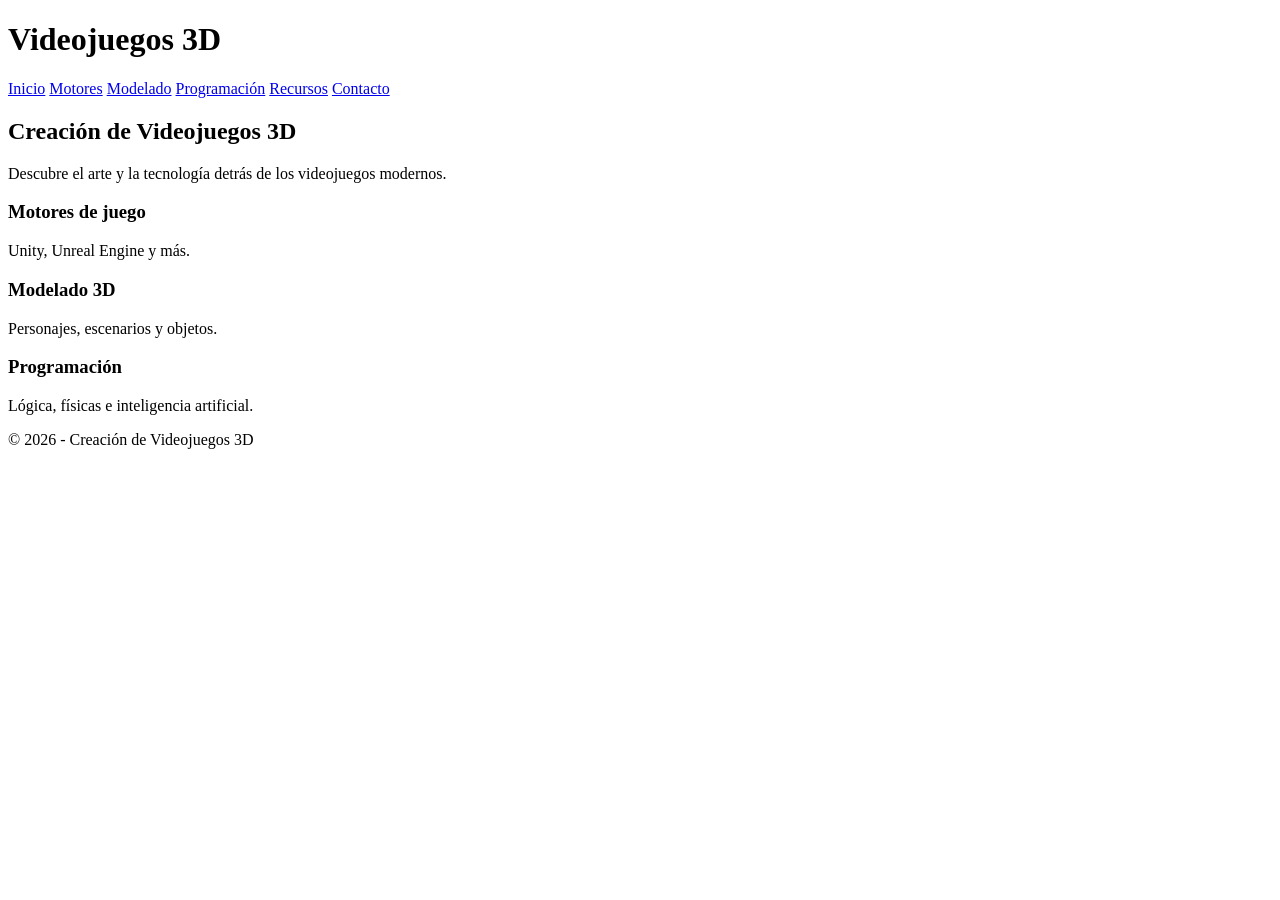
==== index.html @ 68f27327 "Add files via upload" ====
<!DOCTYPE html>
<html lang="es">
<head>
    <meta charset="UTF-8">
    <title>Creación de Videojuegos 3D</title>
    <link rel="stylesheet" href="https://gamecraft3d.gamer.gd/styles.css">
</head>
<body>

<header class="header">
    <h1>Videojuegos 3D</h1>
    <nav>
        <a href="https://gamecraft3d.gamer.gd/index.html">Inicio</a>
        <a href="https://gamecraft3d.gamer.gd/motores.html">Motores</a>
        <a href="https://gamecraft3d.gamer.gd/modelado.html">Modelado</a>
        <a href="https://gamecraft3d.gamer.gd/programacion.html">Programación</a>
        <a href="https://gamecraft3d.gamer.gd/recursos.html">Recursos</a>
        <a href="https://gamecraft3d.gamer.gd/contacto.html">Contacto</a>
    </nav>
</header>

<section class="hero">
    <h2>Creación de Videojuegos 3D</h2>
    <p>Descubre el arte y la tecnología detrás de los videojuegos modernos.</p>
</section>

<section class="contenedor">
    <div class="card">
        <h3>Motores de juego</h3>
        <p>Unity, Unreal Engine y más.</p>
    </div>

    <div class="card">
        <h3>Modelado 3D</h3>
        <p>Personajes, escenarios y objetos.</p>
    </div>

    <div class="card">
        <h3>Programación</h3>
        <p>Lógica, físicas e inteligencia artificial.</p>
    </div>
</section>

<footer>
    <p>© 2026 - Creación de Videojuegos 3D</p>
</footer>

</body>
</html>
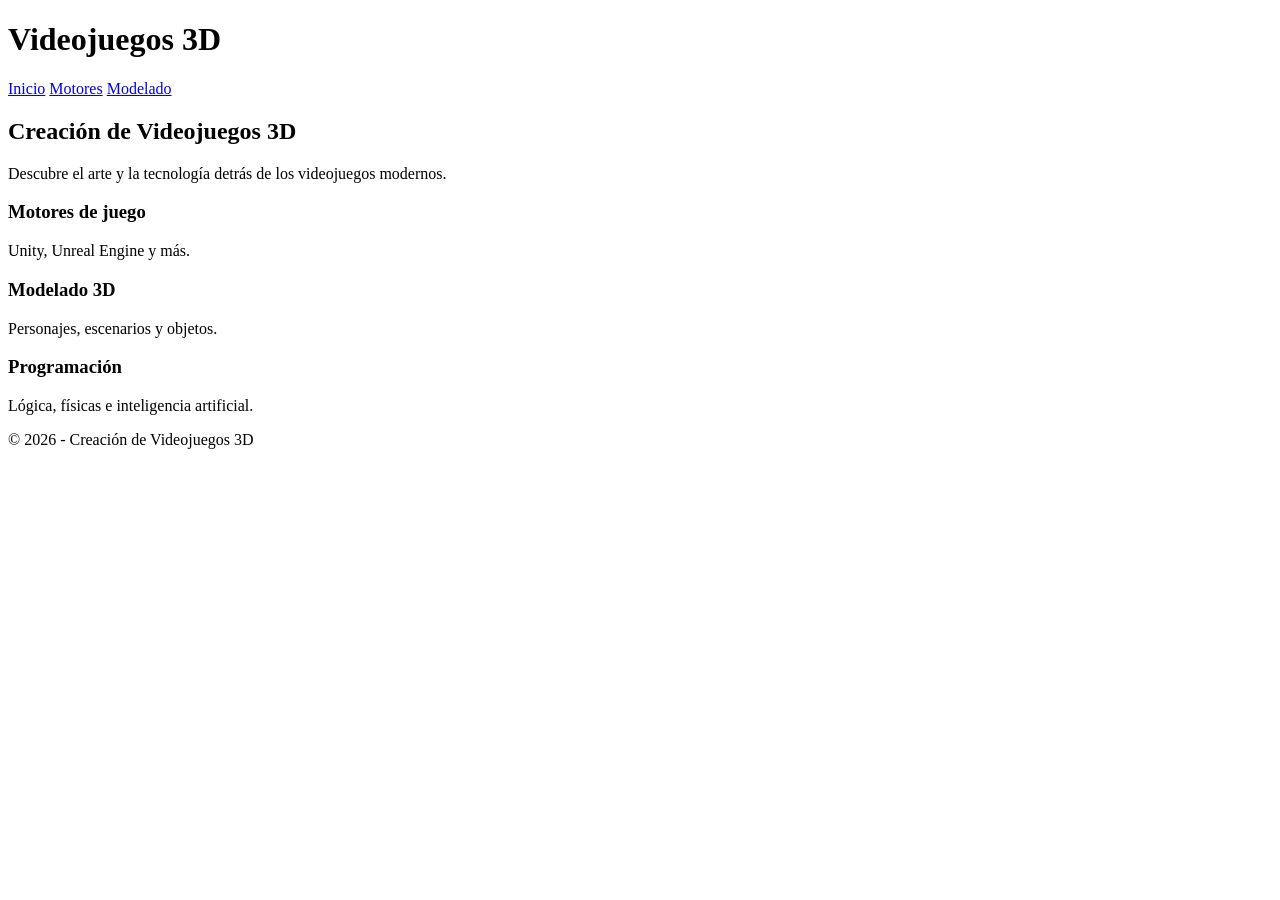
==== commit 39e08e90: "Update index.html" ====
--- a/index.html
+++ b/index.html
@@ -10,12 +10,9 @@
 <header class="header">
     <h1>Videojuegos 3D</h1>
     <nav>
-        <a href="https://gamecraft3d.gamer.gd/index.html">Inicio</a>
-        <a href="https://gamecraft3d.gamer.gd/motores.html">Motores</a>
-        <a href="https://gamecraft3d.gamer.gd/modelado.html">Modelado</a>
-        <a href="https://gamecraft3d.gamer.gd/programacion.html">Programación</a>
-        <a href="https://gamecraft3d.gamer.gd/recursos.html">Recursos</a>
-        <a href="https://gamecraft3d.gamer.gd/contacto.html">Contacto</a>
+<a href="https://tuusuario.github.io/gamecraft3d/index.html">Inicio</a>
+<a href="https://tuusuario.github.io/gamecraft3d/motores.html">Motores</a>
+<a href="https://tuusuario.github.io/gamecraft3d/modelado.html">Modelado</a>
     </nav>
 </header>
 
@@ -46,4 +43,4 @@
 </footer>
 
 </body>
-</html>+</html>
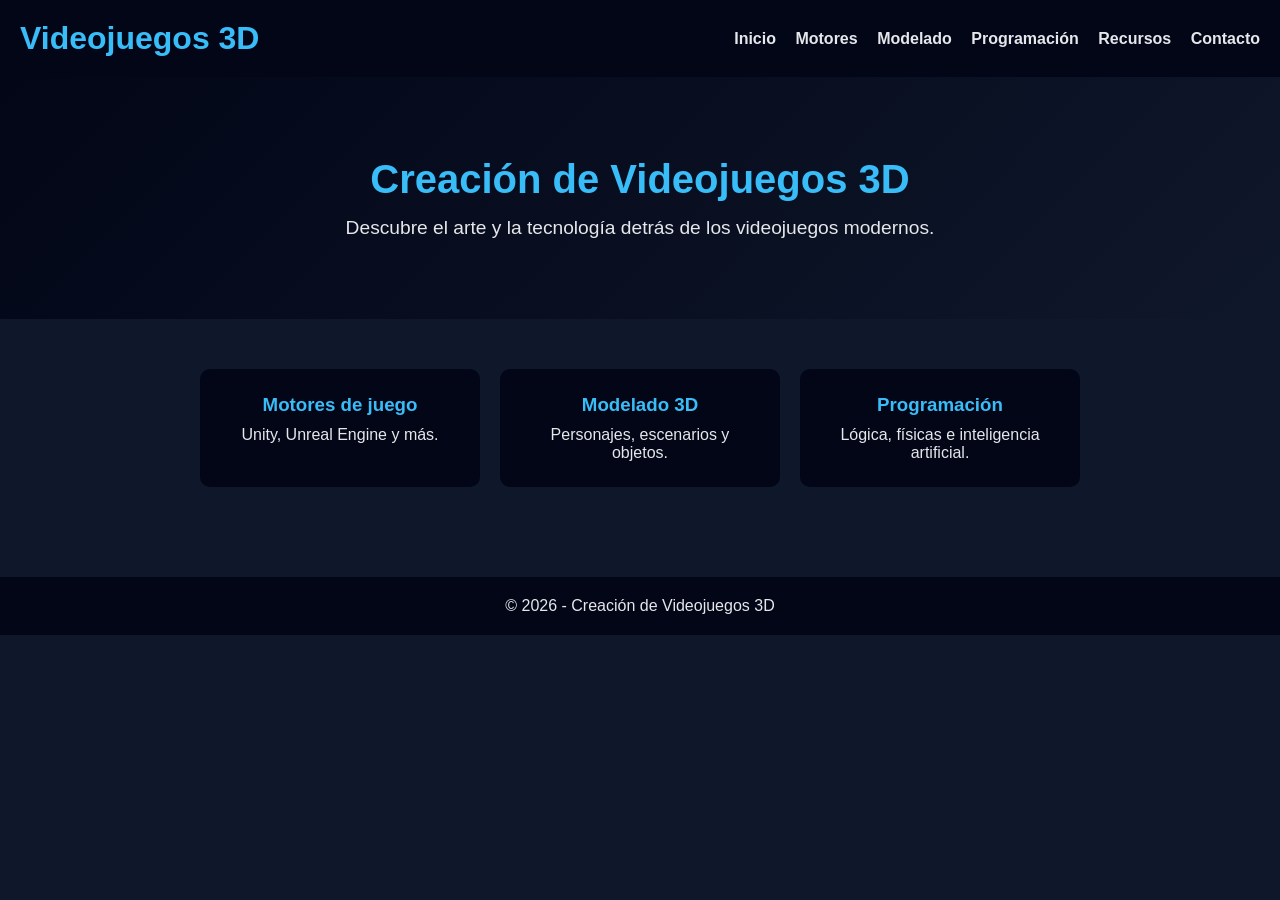
==== commit 31da950e: "Update index.html" ====
--- a/index.html
+++ b/index.html
@@ -3,16 +3,19 @@
 <head>
     <meta charset="UTF-8">
     <title>Creación de Videojuegos 3D</title>
-    <link rel="stylesheet" href="https://gamecraft3d.gamer.gd/styles.css">
+    <link rel="stylesheet" href="styles.css">
 </head>
 <body>
 
 <header class="header">
     <h1>Videojuegos 3D</h1>
     <nav>
-<a href="https://tuusuario.github.io/gamecraft3d/index.html">Inicio</a>
-<a href="https://tuusuario.github.io/gamecraft3d/motores.html">Motores</a>
-<a href="https://tuusuario.github.io/gamecraft3d/modelado.html">Modelado</a>
+        <a href="index.html" onclick="reproducirSonido(event,'index.html')">Inicio</a>
+        <a href="motores.html" onclick="reproducirSonido(event,'motores.html')">Motores</a>
+        <a href="modelado.html" onclick="reproducirSonido(event,'modelado.html')">Modelado</a>
+        <a href="programacion.html" onclick="reproducirSonido(event,'programacion.html')">Programación</a>
+        <a href="recursos.html" onclick="reproducirSonido(event,'recursos.html')">Recursos</a>
+        <a href="contacto.html" onclick="reproducirSonido(event,'contacto.html')">Contacto</a>
     </nav>
 </header>
 
@@ -42,5 +45,22 @@
     <p>© 2026 - Creación de Videojuegos 3D</p>
 </footer>
 
+<audio id="sonidoClick" src="click.mp3"></audio>
+
+<script>
+function reproducirSonido(event, destino) {
+    event.preventDefault();
+
+    document.body.classList.add("fade-out");
+
+    const audio = document.getElementById("sonidoClick");
+    if (audio) audio.play().catch(()=>{});
+
+    setTimeout(() => {
+        window.location.href = destino;
+    }, 400);
+}
+</script>
+
 </body>
 </html>
--- a/styles.css
+++ b/styles.css
@@ -0,0 +1,97 @@
+* {
+    margin: 0;
+    padding: 0;
+    box-sizing: border-box;
+    font-family: Arial, Helvetica, sans-serif;
+}
+
+/* Fade-in al cargar la página */
+body {
+    background-color: #0f172a;
+    color: #e5e7eb;
+    opacity: 0;
+    animation: fadeIn 0.6s forwards;
+}
+
+/* Animación */
+@keyframes fadeIn {
+    to { opacity: 1; }
+}
+
+/* Header */
+.header {
+    background-color: #020617;
+    padding: 20px;
+    display: flex;
+    justify-content: space-between;
+    align-items: center;
+}
+
+.header h1 {
+    color: #38bdf8;
+}
+
+nav a {
+    color: #e5e7eb;
+    text-decoration: none;
+    margin-left: 15px;
+    font-weight: bold;
+    transition: color 0.3s;
+}
+
+nav a:hover {
+    color: #38bdf8;
+}
+
+/* Hero */
+.hero {
+    text-align: center;
+    padding: 80px 20px;
+    background: linear-gradient(135deg, #020617, #0f172a);
+}
+
+.hero h2 {
+    font-size: 2.5rem;
+    color: #38bdf8;
+}
+
+.hero p {
+    margin-top: 15px;
+    font-size: 1.2rem;
+}
+
+/* Contenedor de cards */
+.contenedor {
+    display: flex;
+    gap: 20px;
+    padding: 50px;
+    justify-content: center;
+    flex-wrap: wrap;
+}
+
+.card {
+    background-color: #020617;
+    border-radius: 10px;
+    padding: 25px;
+    width: 280px;
+    text-align: center;
+    transition: transform 0.3s, background-color 0.3s;
+}
+
+.card:hover {
+    transform: translateY(-10px);
+    background-color: #111827;
+}
+
+.card h3 {
+    color: #38bdf8;
+    margin-bottom: 10px;
+}
+
+/* Footer */
+footer {
+    text-align: center;
+    padding: 20px;
+    background-color: #020617;
+    margin-top: 40px;
+}
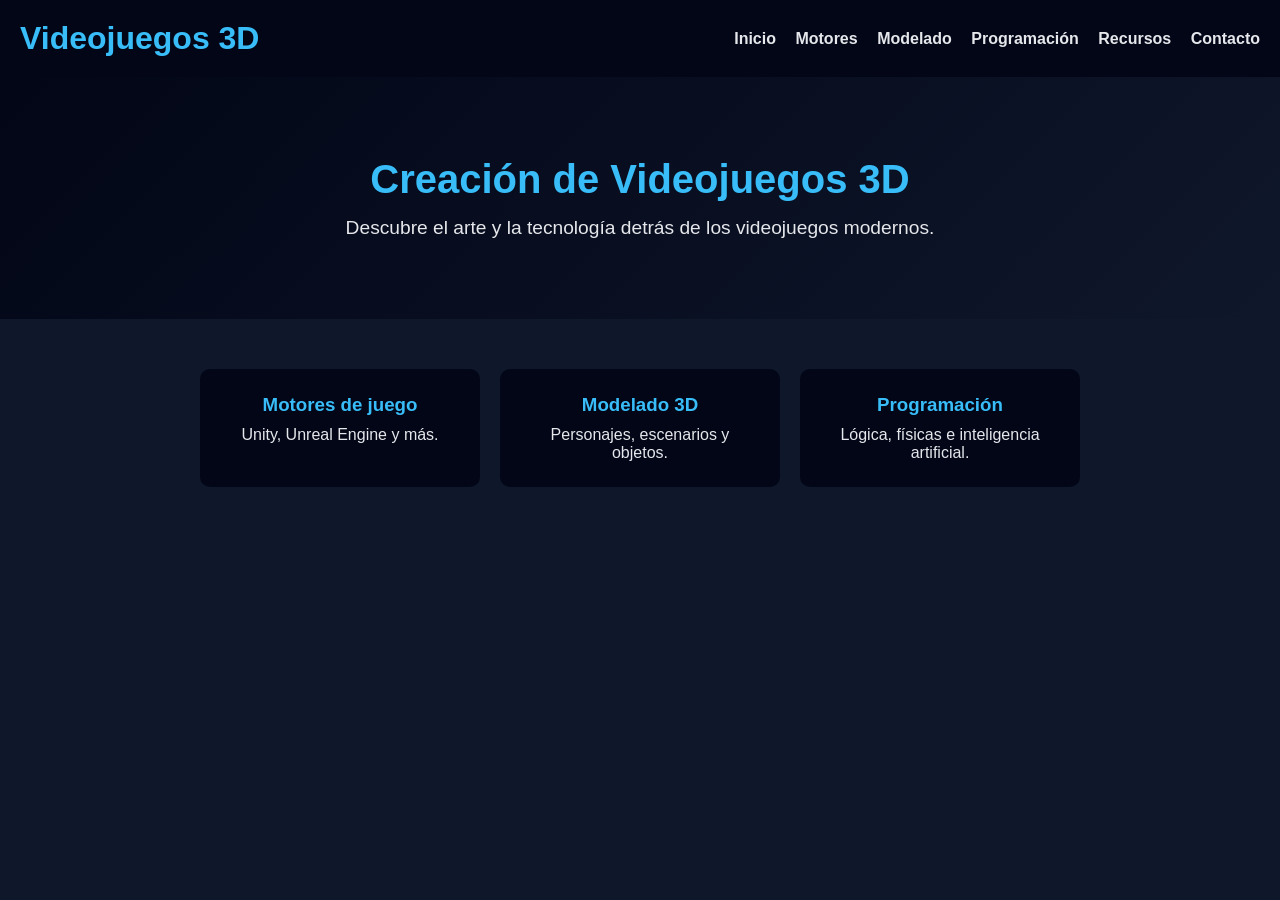
==== commit 3f515264: "Remove footer from index.html Removed footer section from the HTML." ====
--- a/index.html
+++ b/index.html
@@ -40,12 +40,7 @@
         <p>Lógica, físicas e inteligencia artificial.</p>
     </div>
 </section>
-
-<footer>
-    <p>© 2026 - Creación de Videojuegos 3D</p>
-</footer>
-
-<audio id="sonidoClick" src="click.mp3"></audio>
+<audio id="sonidoClick" src="media/click.mp3"></audio>
 
 <script>
 function reproducirSonido(event, destino) {
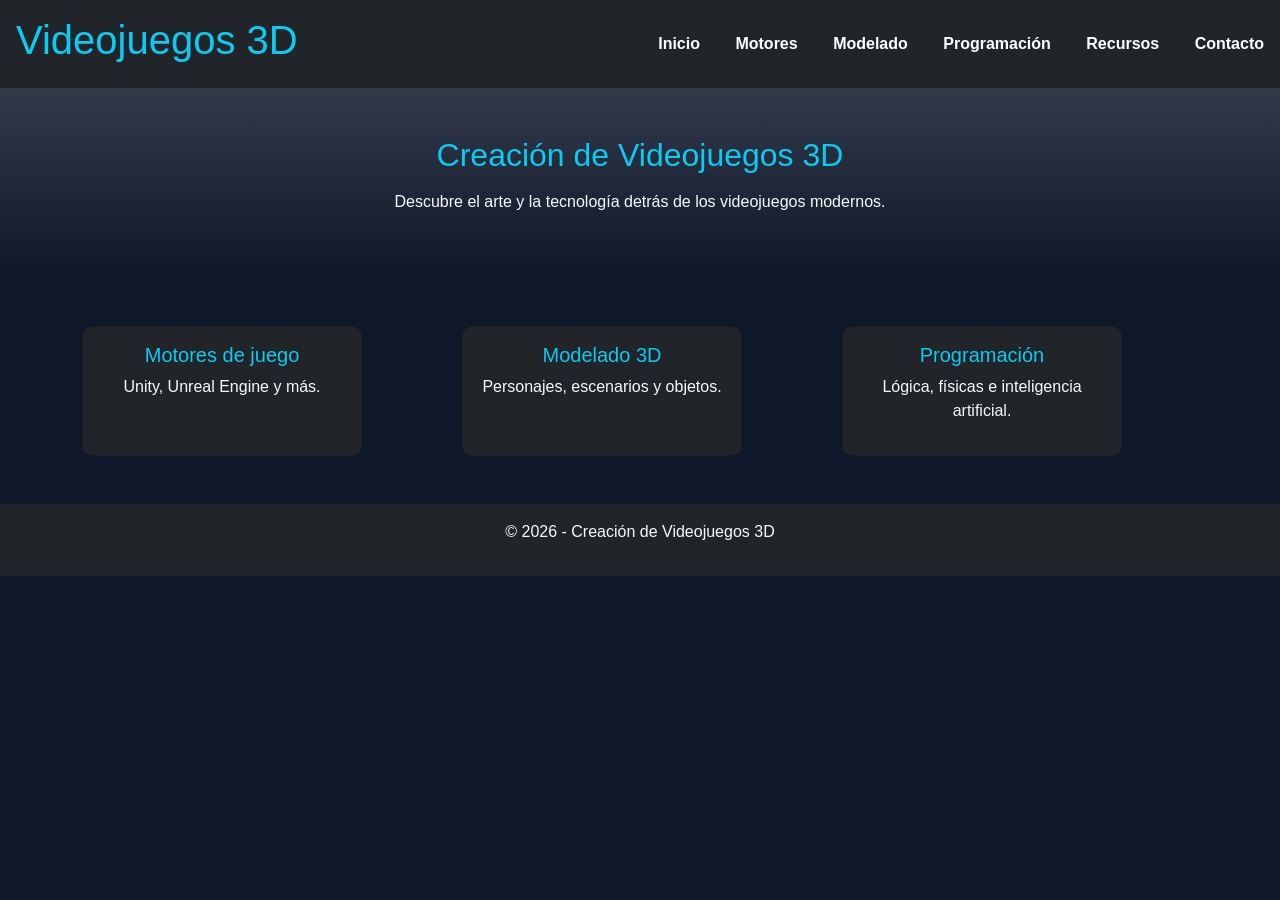
==== commit 2e7648ba: "Enhance HTML structure with Bootstrap styling" ====
--- a/index.html
+++ b/index.html
@@ -3,49 +3,65 @@
 <head>
     <meta charset="UTF-8">
     <title>Creación de Videojuegos 3D</title>
+    <!-- Bootstrap CSS -->
+    <link href="https://cdn.jsdelivr.net/npm/bootstrap@5.3.2/dist/css/bootstrap.min.css" rel="stylesheet">
+    <!-- Tu CSS -->
     <link rel="stylesheet" href="styles.css">
 </head>
 <body>
 
-<header class="header">
-    <h1>Videojuegos 3D</h1>
+<header class="header p-3 bg-dark d-flex justify-content-between align-items-center">
+    <h1 class="text-info">Videojuegos 3D</h1>
     <nav>
-        <a href="index.html" onclick="reproducirSonido(event,'index.html')">Inicio</a>
-        <a href="motores.html" onclick="reproducirSonido(event,'motores.html')">Motores</a>
-        <a href="modelado.html" onclick="reproducirSonido(event,'modelado.html')">Modelado</a>
-        <a href="programacion.html" onclick="reproducirSonido(event,'programacion.html')">Programación</a>
-        <a href="recursos.html" onclick="reproducirSonido(event,'recursos.html')">Recursos</a>
-        <a href="contacto.html" onclick="reproducirSonido(event,'contacto.html')">Contacto</a>
+        <a href="index.html" class="text-white fw-bold me-3" onclick="reproducirSonido(event,'index.html')">Inicio</a>
+        <a href="motores.html" class="text-white fw-bold me-3" onclick="reproducirSonido(event,'motores.html')">Motores</a>
+        <a href="modelado.html" class="text-white fw-bold me-3" onclick="reproducirSonido(event,'modelado.html')">Modelado</a>
+        <a href="programacion.html" class="text-white fw-bold me-3" onclick="reproducirSonido(event,'programacion.html')">Programación</a>
+        <a href="recursos.html" class="text-white fw-bold me-3" onclick="reproducirSonido(event,'recursos.html')">Recursos</a>
+        <a href="contacto.html" class="text-white fw-bold" onclick="reproducirSonido(event,'contacto.html')">Contacto</a>
     </nav>
 </header>
-
-<section class="hero">
-    <h2>Creación de Videojuegos 3D</h2>
-    <p>Descubre el arte y la tecnología detrás de los videojuegos modernos.</p>
+<section class="text-center py-5 bg-gradient" style="background: linear-gradient(135deg,#0f172a,#020617);">
+    <h2 class="text-info mb-3">Creación de Videojuegos 3D</h2>
+    <p class="text-light">Descubre el arte y la tecnología detrás de los videojuegos modernos.</p>
 </section>
 
-<section class="contenedor">
-    <div class="card">
-        <h3>Motores de juego</h3>
-        <p>Unity, Unreal Engine y más.</p>
-    </div>
+<section class="container py-5">
+ <div class="row g-4">
 
-    <div class="card">
-        <h3>Modelado 3D</h3>
-        <p>Personajes, escenarios y objetos.</p>
-    </div>
+ <div class="col-lg-4 col-md-6 col-sm-12">
+ <div class="card bg-dark text-light h-100 text-center p-3">
+ <h5 class="text-info">Motores de juego</h5>
+ <p>Unity, Unreal Engine y más.</p>
+ </div>
+ </div>
 
-    <div class="card">
-        <h3>Programación</h3>
-        <p>Lógica, físicas e inteligencia artificial.</p>
-    </div>
+ <div class="col-lg-4 col-md-6 col-sm-12">
+ <div class="card bg-dark text-light h-100 text-center p-3">
+ <h5 class="text-info">Modelado 3D</h5>
+ <p>Personajes, escenarios y objetos.</p>
+ </div>
+ </div>
+
+ <div class="col-lg-4 col-md-6 col-sm-12">
+ <div class="card bg-dark text-light h-100 text-center p-3">
+ <h5 class="text-info">Programación</h5>
+ <p>Lógica, físicas e inteligencia artificial.</p>
+ </div>
+ </div>
+
+ </div>
 </section>
+
+<footer class="text-center py-3 bg-dark text-light">
+    <p>© 2026 - Creación de Videojuegos 3D</p>
+</footer>
+
 <audio id="sonidoClick" src="media/click.mp3"></audio>
 
 <script>
 function reproducirSonido(event, destino) {
     event.preventDefault();
-
     document.body.classList.add("fade-out");
 
     const audio = document.getElementById("sonidoClick");
@@ -57,5 +73,7 @@
 }
 </script>
 
+<script src="https://cdn.jsdelivr.net/npm/bootstrap@5.3.2/dist/js/bootstrap.bundle.min.js"></script>
+
 </body>
 </html>
--- a/styles.css
+++ b/styles.css
@@ -4,21 +4,16 @@
     box-sizing: border-box;
     font-family: Arial, Helvetica, sans-serif;
 }
-
-/* Fade-in al cargar la página */
 body {
     background-color: #0f172a;
     color: #e5e7eb;
     opacity: 0;
     animation: fadeIn 0.6s forwards;
 }
-
-/* Animación */
 @keyframes fadeIn {
     to { opacity: 1; }
 }
 
-/* Header */
 .header {
     background-color: #020617;
     padding: 20px;
@@ -43,7 +38,6 @@
     color: #38bdf8;
 }
 
-/* Hero */
 .hero {
     text-align: center;
     padding: 80px 20px;
@@ -60,7 +54,6 @@
     font-size: 1.2rem;
 }
 
-/* Contenedor de cards */
 .contenedor {
     display: flex;
     gap: 20px;
@@ -87,11 +80,6 @@
     color: #38bdf8;
     margin-bottom: 10px;
 }
-
-/* Footer */
-footer {
-    text-align: center;
-    padding: 20px;
     background-color: #020617;
     margin-top: 40px;
 }
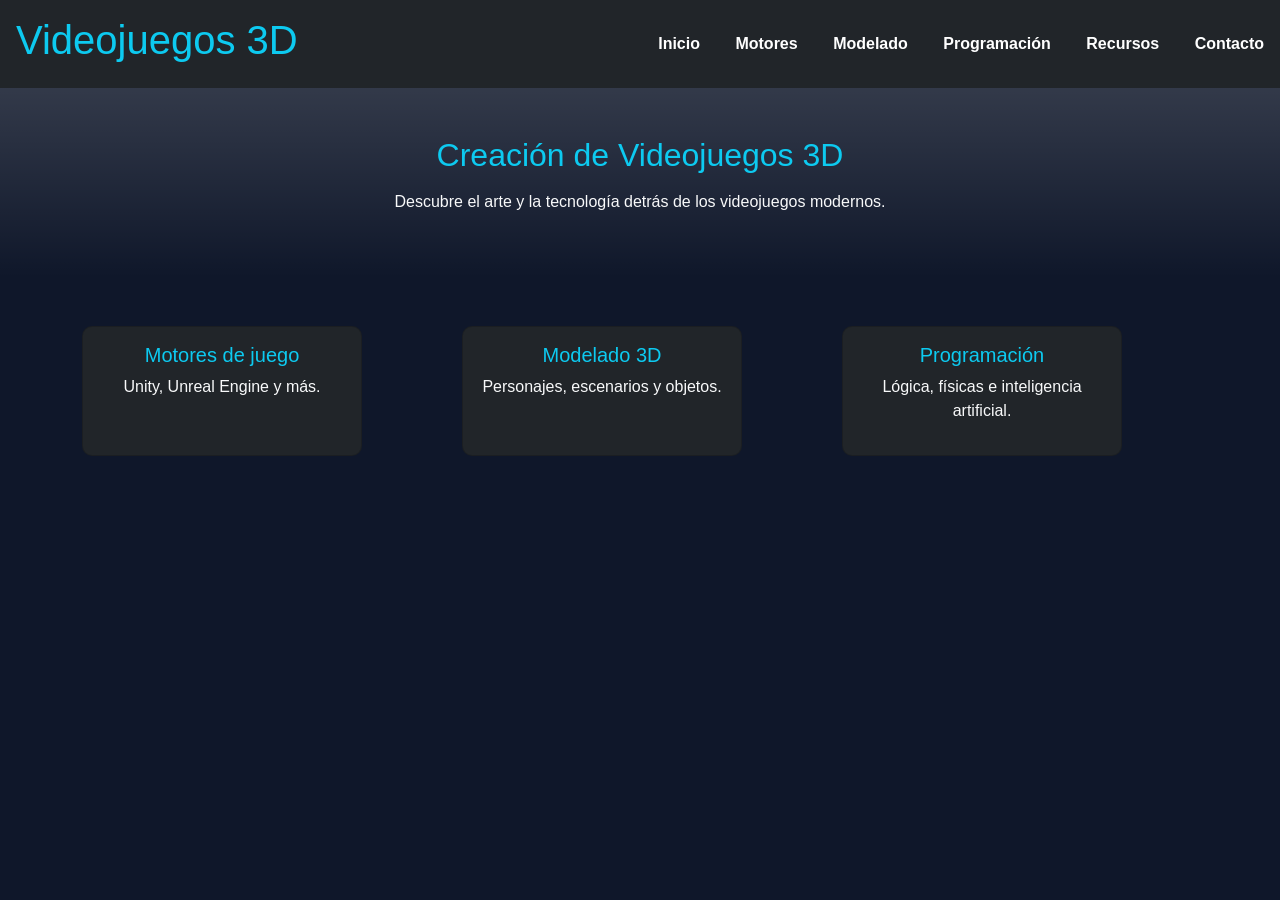
==== commit dec9517b: "Remove footer from index.html Removed footer section from the HTML file." ====
--- a/index.html
+++ b/index.html
@@ -53,10 +53,6 @@
  </div>
 </section>
 
-<footer class="text-center py-3 bg-dark text-light">
-    <p>© 2026 - Creación de Videojuegos 3D</p>
-</footer>
-
 <audio id="sonidoClick" src="media/click.mp3"></audio>
 
 <script>
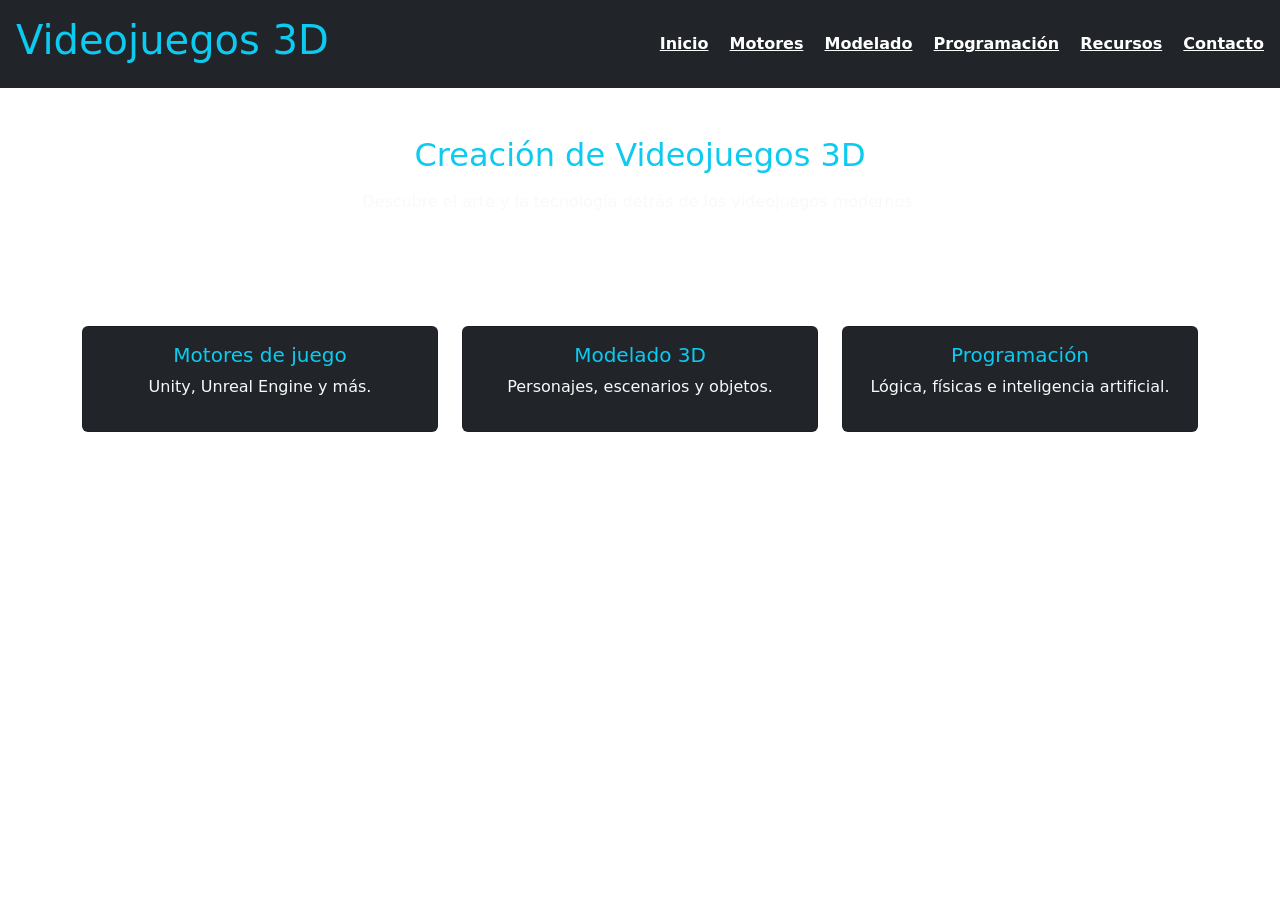
==== commit 5266d034: "Refactor Bootstrap CSS link in index.html Removed comment lines and adjusted Bootstrap CSS link form" ====
--- a/index.html
+++ b/index.html
@@ -3,9 +3,8 @@
 <head>
     <meta charset="UTF-8">
     <title>Creación de Videojuegos 3D</title>
-    <!-- Bootstrap CSS -->
-    <link href="https://cdn.jsdelivr.net/npm/bootstrap@5.3.2/dist/css/bootstrap.min.css" rel="stylesheet">
-    <!-- Tu CSS -->
+    
+    <link href="https://cdn.jsdelivr.net/npm/bootstrap@5.3.2/dist/css/bootstrap.min.css" 
     <link rel="stylesheet" href="styles.css">
 </head>
 <body>
